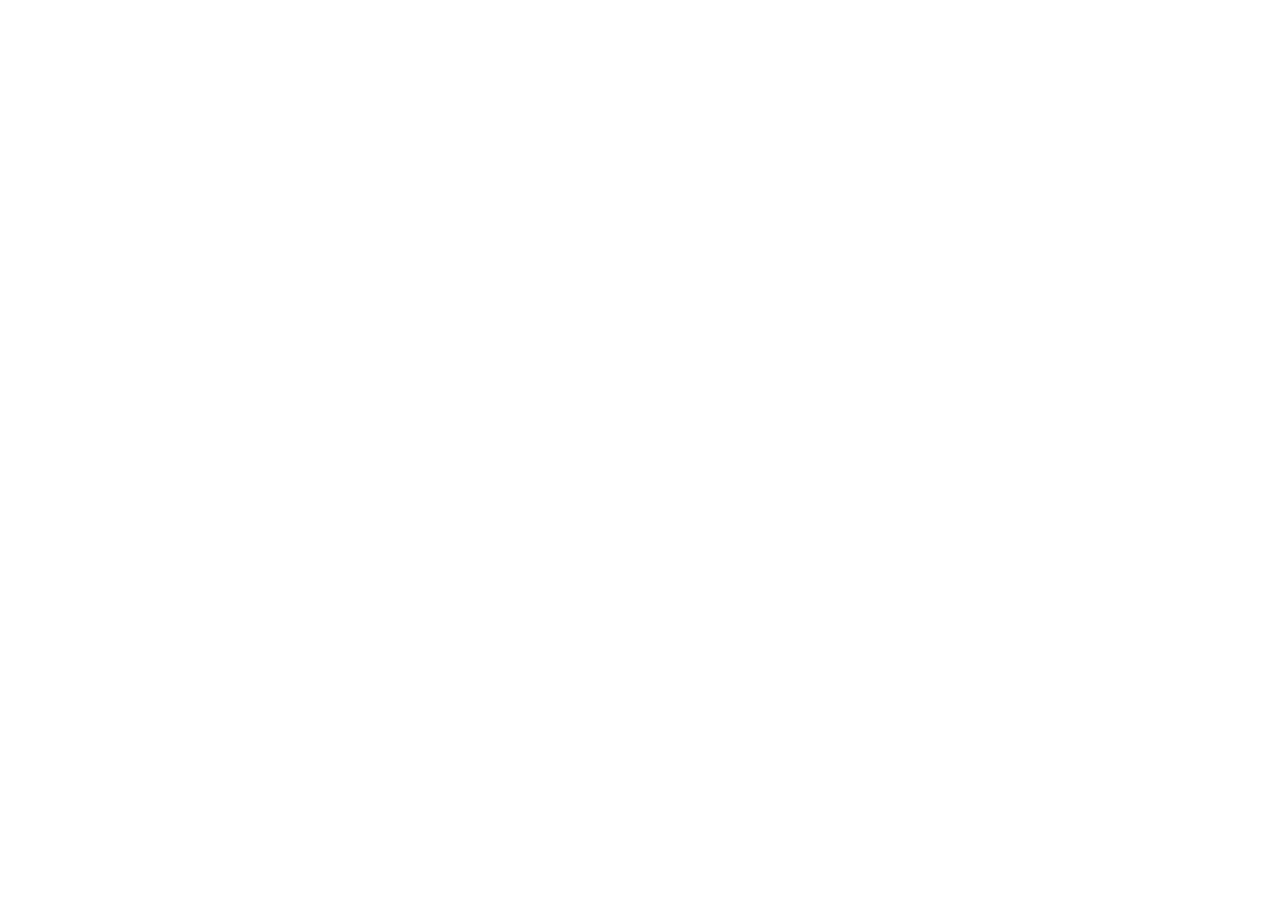
==== index.html @ 1c5dff6d "atualização" ====
<!DOCTYPE html>
<html lang="pt-br">
<head>
    <meta charset="UTF-8">
    <meta name="viewport" content="width=device-width, initial-scale=1.0">
    <title>Redes Sociais</title>
    <link rel="shortcut icon" href="favicon.ico" type="image/x-icon">
    <link rel="stylesheet" href="css/styles.css">
</head>
<body>
    
</body>
</html>
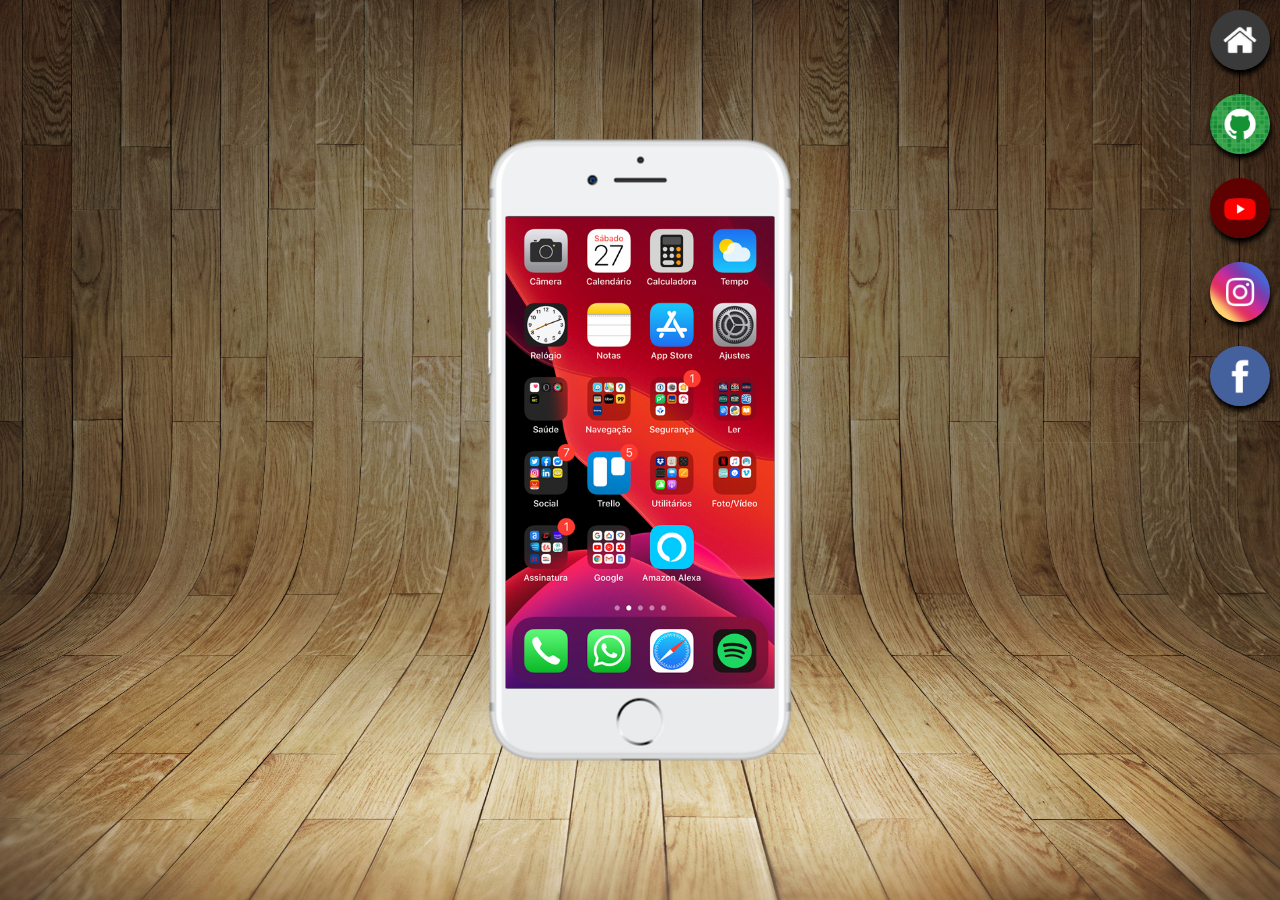
==== commit 0320c886: "atualizações" ====
--- a/index.html
+++ b/index.html
@@ -8,6 +8,22 @@
     <link rel="stylesheet" href="css/styles.css">
 </head>
 <body>
+
+    <main>
+        <section id="telefone">
+            <iframe src="paginas/home.html" frameborder="0" name="tela" id="tela"></iframe>
+        </section>
+
+        <div>
+            <section id="redes-sociais">
+                <a href="paginas/home.html" target="../tela"></a><img src="imagens/logo-home.jpg" alt="home"><br>
+                <a href="paginas/github.html" target="../tela"></a><img src="imagens/logo-github.jpg" alt="github"><br>
+                <a href="#" target="tela"></a><img src="imagens/logo-youtube.jpg" alt="youtube"><br>
+                <a href="#" target="tela"></a><img src="imagens/logo-instagram.jpg" alt="instagram"><br>
+                <a href="#" target="tela"></a><img src="imagens/logo-facebook.jpg" alt="facebook">
+            </section>
+        </div>
+    </main>
     
 </body>
 </html>
--- a/css/styles.css
+++ b/css/styles.css
@@ -0,0 +1,60 @@
+@charset "UTF-8";
+
+* {
+    margin: 0px;
+    padding: 0px;
+}
+
+html, body {
+    height: 100vh;
+    width: 100vw;
+    
+}
+
+body {
+    background: url(../imagens/fundo-madeira.jpg), no-repeat, fixed;
+    background-size: cover;
+}
+
+main {
+    height: 100vh;
+    position: relative;
+    background: cover, contain, no-repeat, fixed;
+}
+
+section#telefone {
+    width: 311px;
+    height: 627px;
+    position: absolute;
+    left: 50%;
+    top: 50%;
+    transform: translate(-50%, -50%);
+    background-image: url(../imagens/frame-iphone.png);
+}
+
+iframe#tela {
+    position: relative;
+    top: 80px;
+    left: 21px;
+    width: 269px;
+    height: 472px;
+}
+
+section#redes-sociais {
+    text-align: right;
+}
+
+section#redes-sociais img {
+    border-radius: 50%;
+    width: 60px;
+    margin: 10px;
+    box-shadow: 1px 5px 5px black;
+    box-sizing: border-box;
+}
+
+section#redes-sociais img:hover {
+    border: 2px solid white;
+    transform: translate(-3px, -3px);
+    transition-duration: 0.8s;
+    box-shadow: 10px 6px 10px black;
+}
